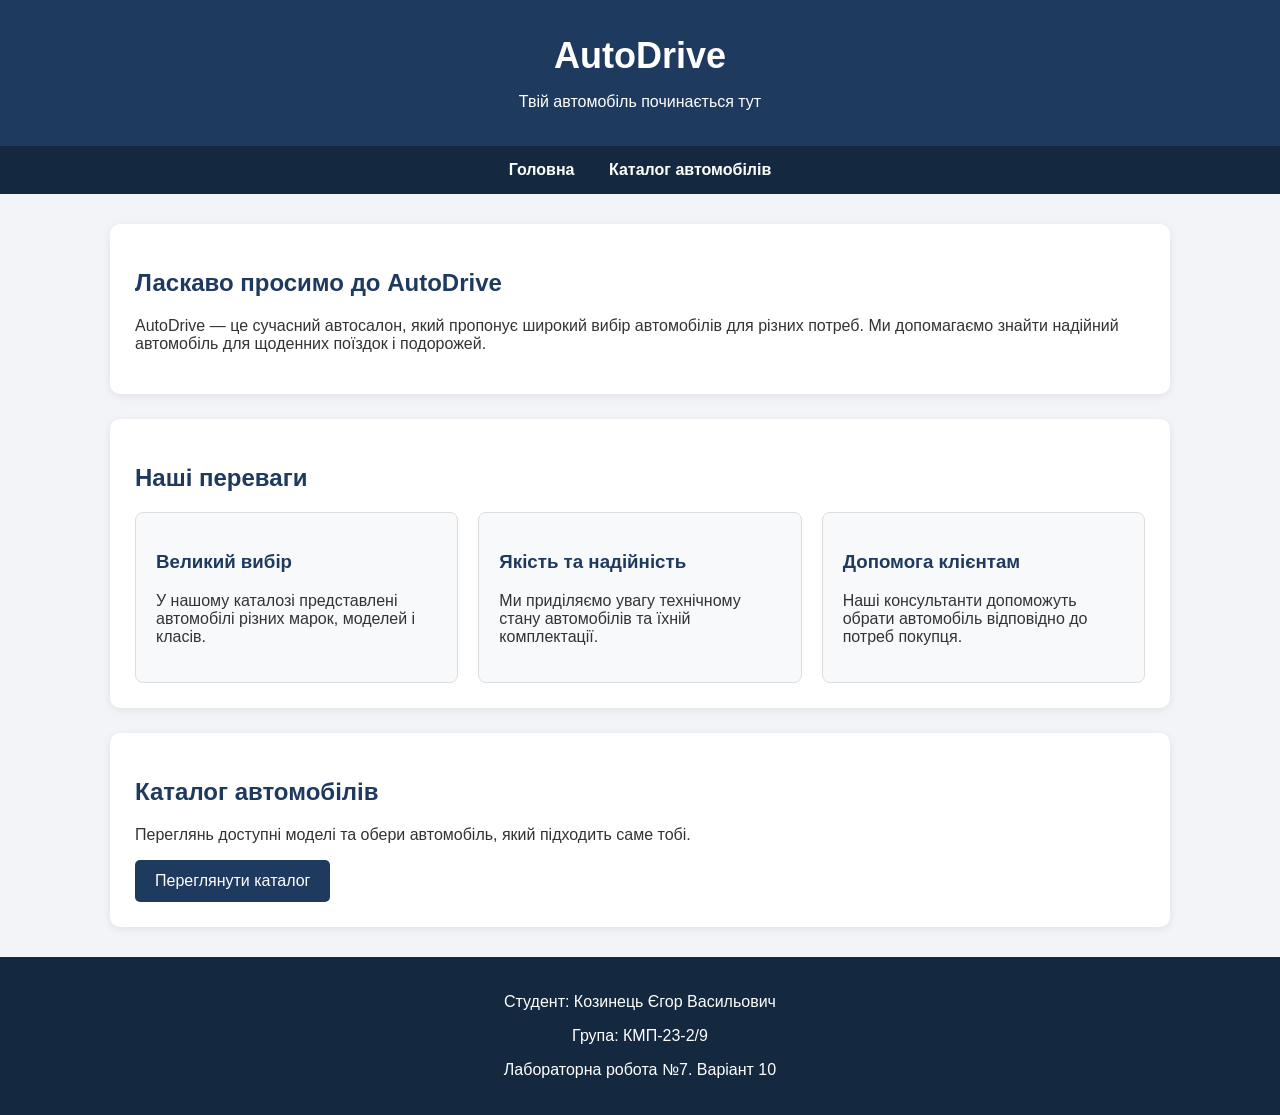
==== index.html @ f2f9bf5a "Initial commit" ====
<!DOCTYPE html>
<html lang="uk">
<head>
    <meta charset="UTF-8">
    <meta name="viewport" content="width=device-width, initial-scale=1.0">
    <title>Автосалон AutoDrive</title>
    <link rel="stylesheet" href="style.css">
</head>
<body>

    <header>
        <h1>AutoDrive</h1>
        <p>Твій автомобіль починається тут</p>
    </header>

    <nav>
        <a href="index.html">Головна</a>
        <a href="cars.html">Каталог автомобілів</a>
    </nav>

    <main>
        <section class="intro">
            <h2>Ласкаво просимо до AutoDrive</h2>
            <p>
                AutoDrive — це сучасний автосалон, який пропонує
                широкий вибір автомобілів для різних потреб.
                Ми допомагаємо знайти надійний автомобіль
                для щоденних поїздок і подорожей.
            </p>
        </section>

        <section>
            <h2>Наші переваги</h2>
            <div class="cards">
                <article class="card">
                    <h3>Великий вибір</h3>
                    <p>
                        У нашому каталозі представлені автомобілі
                        різних марок, моделей і класів.
                    </p>
                </article>

                <article class="card">
                    <h3>Якість та надійність</h3>
                    <p>
                        Ми приділяємо увагу технічному стану
                        автомобілів та їхній комплектації.
                    </p>
                </article>

                <article class="card">
                    <h3>Допомога клієнтам</h3>
                    <p>
                        Наші консультанти допоможуть обрати
                        автомобіль відповідно до потреб покупця.
                    </p>
                </article>
            </div>
        </section>

        <section>
            <h2>Каталог автомобілів</h2>
            <p>
                Переглянь доступні моделі та обери автомобіль,
                який підходить саме тобі.
            </p>
            <a class="button" href="cars.html">
                Переглянути каталог
            </a>
        </section>
    </main>

    <footer>
        <p>Студент: Козинець Єгор Васильович</p>
        <p>Група: КМП-23-2/9</p>
        <p>Лабораторна робота №7. Варіант 10</p>
    </footer>

</body>
</html>
---- style.css ----
* {
    box-sizing: border-box;
}

body {
    margin: 0;
    font-family: Arial, sans-serif;
    background-color: #f2f4f7;
    color: #333;
}

header {
    background-color: #1e3a5f;
    color: white;
    text-align: center;
    padding: 35px 20px;
}

header h1 {
    margin: 0;
    font-size: 36px;
}

header p {
    margin-bottom: 0;
}

nav {
    background-color: #14283f;
    text-align: center;
    padding: 15px;
}

nav a {
    color: white;
    text-decoration: none;
    margin: 0 15px;
    font-weight: bold;
}

nav a:hover {
    color: #f1c40f;
}

main {
    max-width: 1100px;
    margin: 30px auto;
    padding: 0 20px;
}

section {
    background-color: white;
    padding: 25px;
    margin-bottom: 25px;
    border-radius: 10px;
    box-shadow: 0 2px 8px rgba(0, 0, 0, 0.08);
}

section h2 {
    color: #1e3a5f;
}

.cards {
    display: grid;
    grid-template-columns: repeat(auto-fit, minmax(230px, 1fr));
    gap: 20px;
}

.card {
    background-color: #f8f9fa;
    padding: 20px;
    border: 1px solid #ddd;
    border-radius: 8px;
}

.card h3 {
    color: #1e3a5f;
}

.button {
    display: inline-block;
    background-color: #1e3a5f;
    color: white;
    padding: 12px 20px;
    text-decoration: none;
    border-radius: 5px;
}

.button:hover {
    background-color: #2e5988;
}

footer {
    background-color: #14283f;
    color: white;
    text-align: center;
    padding: 20px;
}
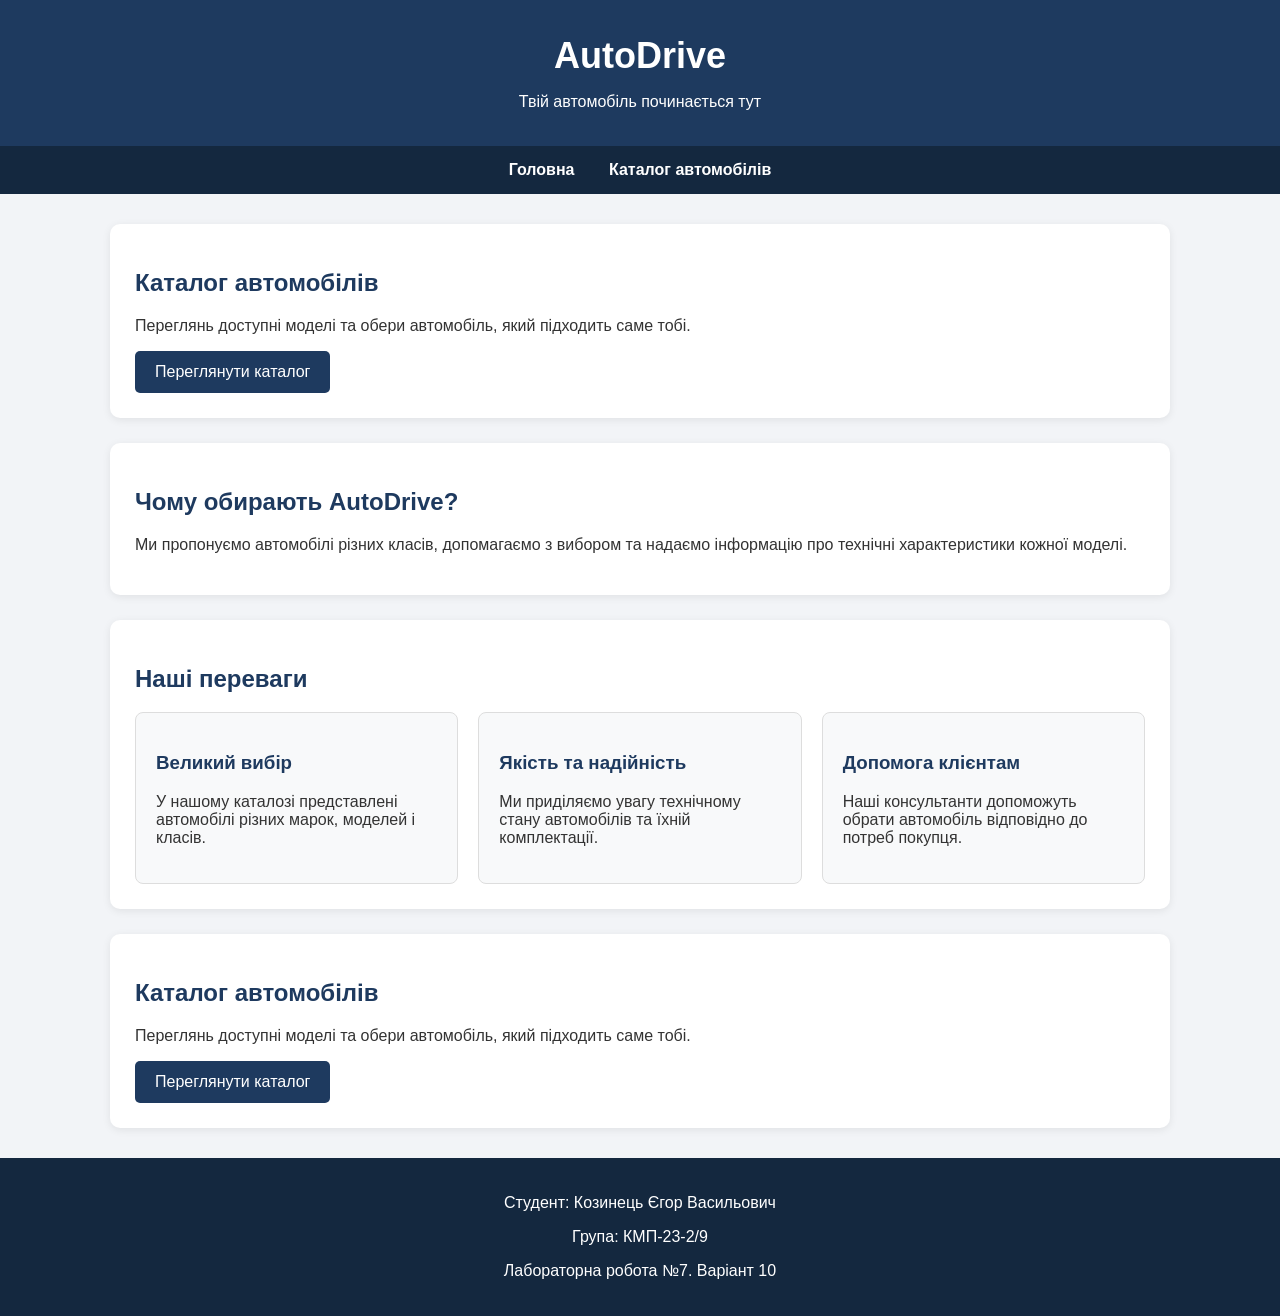
==== commit 76f04354: "Update homepage content" ====
--- a/index.html
+++ b/index.html
@@ -20,15 +20,26 @@
     </nav>
 
     <main>
-        <section class="intro">
-            <h2>Ласкаво просимо до AutoDrive</h2>
-            <p>
-                AutoDrive — це сучасний автосалон, який пропонує
-                широкий вибір автомобілів для різних потреб.
-                Ми допомагаємо знайти надійний автомобіль
-                для щоденних поїздок і подорожей.
-            </p>
-        </section>
+        <section>
+    <h2>Каталог автомобілів</h2>
+    <p>
+        Переглянь доступні моделі та обери автомобіль,
+        який підходить саме тобі.
+    </p>
+
+    <a class="button" href="cars.html">
+        Переглянути каталог
+    </a>
+</section>
+
+<section>
+    <h2>Чому обирають AutoDrive?</h2>
+    <p>
+        Ми пропонуємо автомобілі різних класів,
+        допомагаємо з вибором та надаємо інформацію
+        про технічні характеристики кожної моделі.
+    </p>
+</section>
 
         <section>
             <h2>Наші переваги</h2>
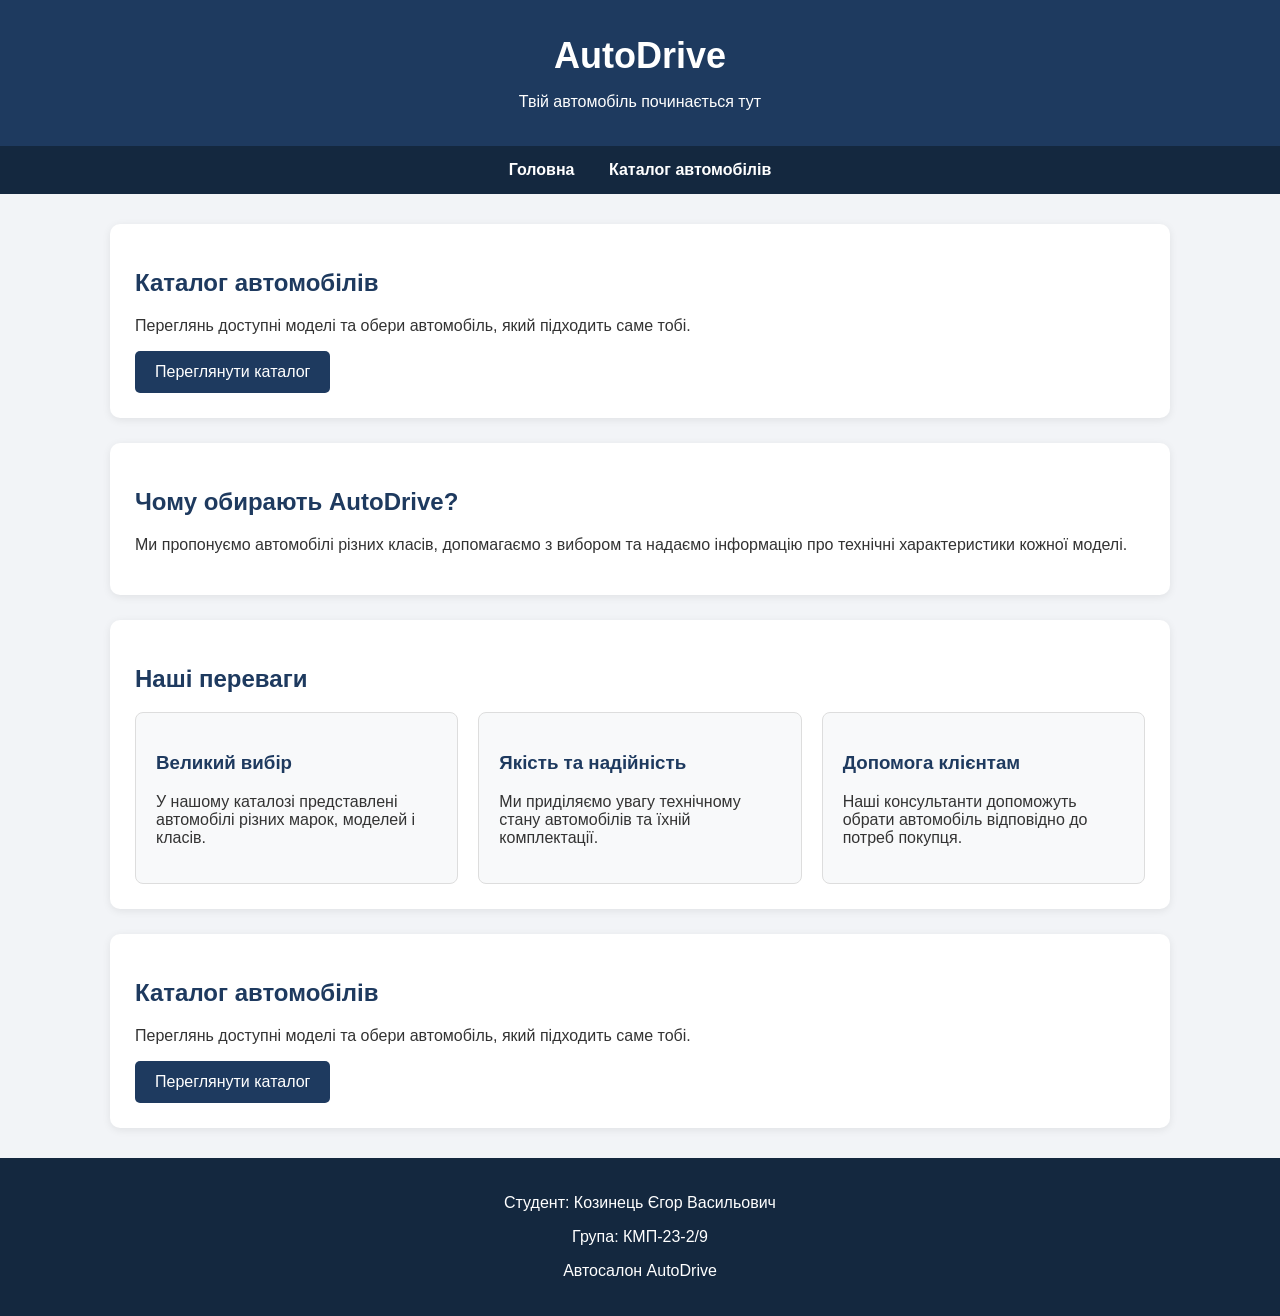
==== commit bb9896ba: "Update homepage and Dockerfile" ====
--- a/index.html
+++ b/index.html
@@ -82,11 +82,11 @@
         </section>
     </main>
 
-    <footer>
-        <p>Студент: Козинець Єгор Васильович</p>
-        <p>Група: КМП-23-2/9</p>
-        <p>Лабораторна робота №7. Варіант 10</p>
-    </footer>
+<footer>
+    <p>Студент: Козинець Єгор Васильович</p>
+    <p>Група: КМП-23-2/9</p>
+    <p>Автосалон AutoDrive</p>
+</footer>
 
 </body>
 </html>
